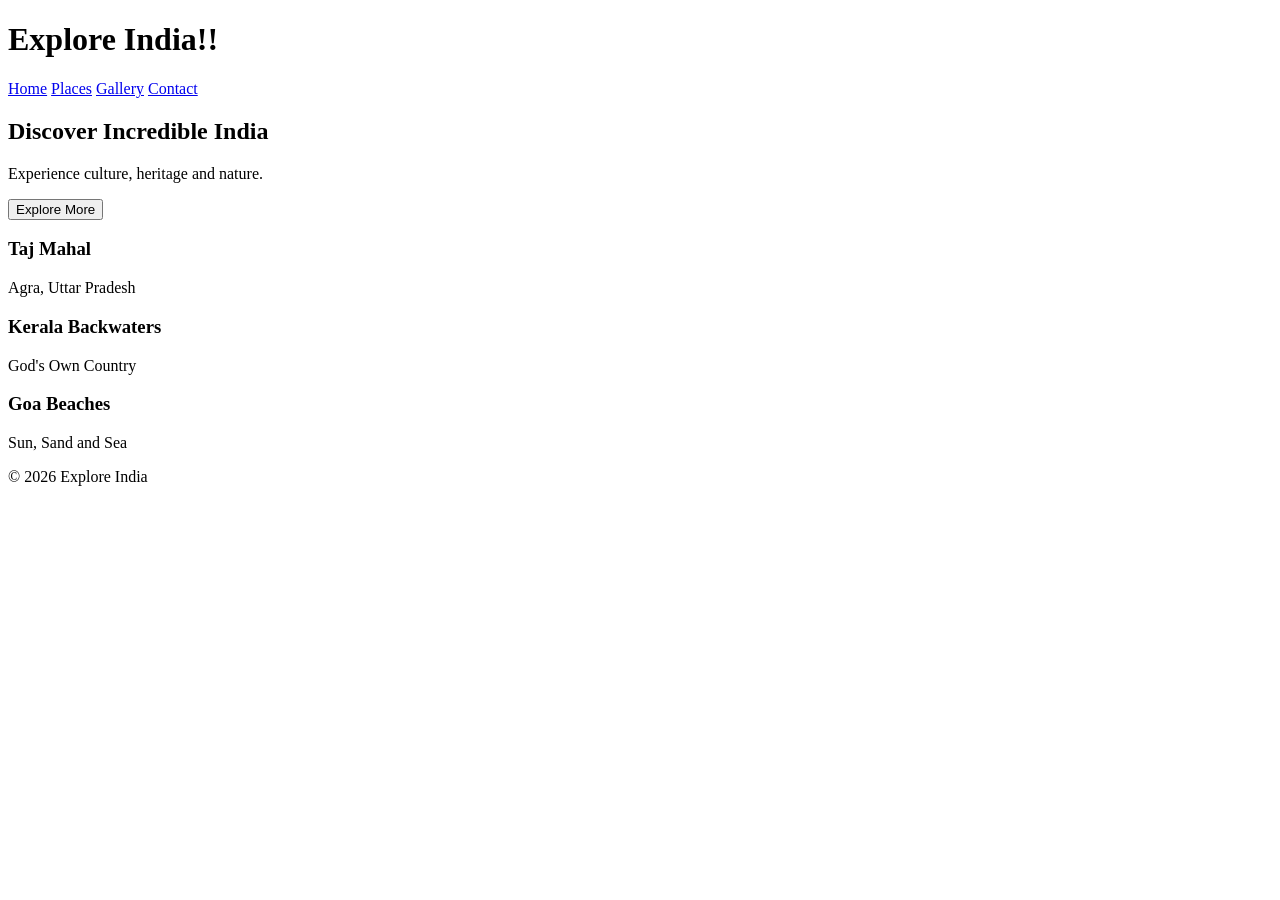
==== index.html @ 3299c6b9 "Add files via upload" ====
<!DOCTYPE html>
<html>
<head>
    <title>Explore India</title>
    <link rel="stylesheet" href="./css/style.css">
</head>
<body>

<header>
    <h1>Explore India!!</h1>

    <nav>
        <a href="#">Home</a>
        <a href="#">Places</a>
        <a href="gallery.html">Gallery</a>
        <a href="#">Contact</a>
    </nav>
</header>

<section class="hero">
    <h2>Discover Incredible India</h2>
    <p>Experience culture, heritage and nature.</p>

    <button onclick="showMessage()">
        Explore More
    </button>
</section>

<section class="places">

    <div class="card">
        <h3>Taj Mahal</h3>
        <p>Agra, Uttar Pradesh</p>
    </div>

    <div class="card">
        <h3>Kerala Backwaters</h3>
        <p>God's Own Country</p>
    </div>

    <div class="card">
        <h3>Goa Beaches</h3>
        <p>Sun, Sand and Sea</p>
    </div>

</section>

<footer>
    <p>© 2026 Explore India</p>
</footer>

<script src="./scripts/script.js"></script>

</body>
</html>
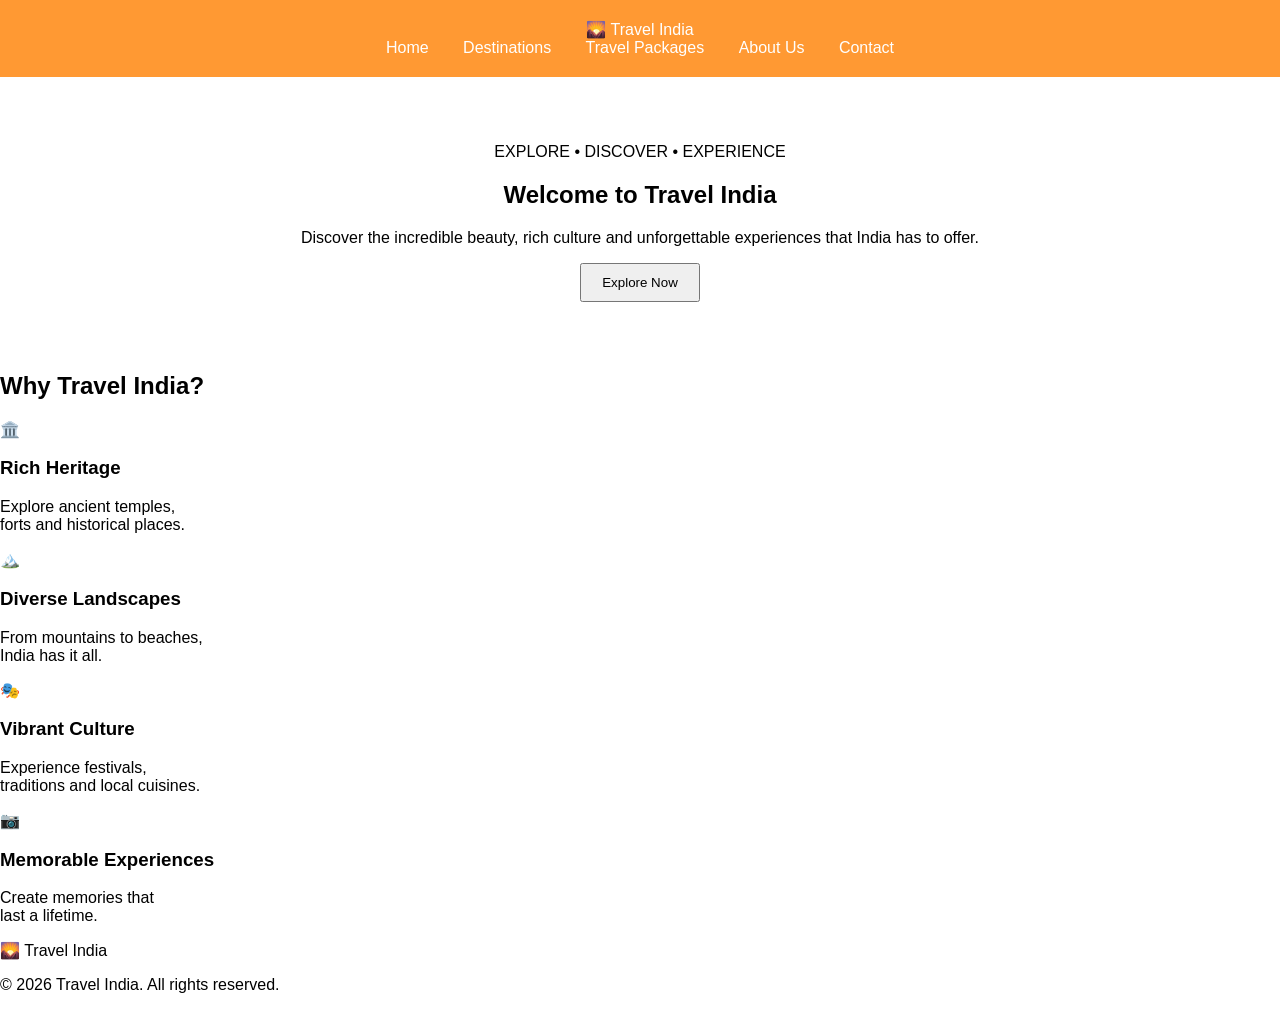
==== commit f829f275: "Update Travel India home page structure" ====
--- a/index.html
+++ b/index.html
@@ -1,55 +1,157 @@
 <!DOCTYPE html>
-<html>
+<html lang="en">
+
 <head>
-    <title>Explore India</title>
-    <link rel="stylesheet" href="./css/style.css">
+    <meta charset="UTF-8">
+    <meta name="viewport" content="width=device-width, initial-scale=1.0">
+
+    <title>Travel India</title>
+
+    <link rel="stylesheet" href="style.css">
 </head>
+
 <body>
 
-<header>
-    <h1>Explore India!!</h1>
+    <!-- Header -->
+    <header class="header">
 
-    <nav>
-        <a href="#">Home</a>
-        <a href="#">Places</a>
-        <a href="gallery.html">Gallery</a>
-        <a href="#">Contact</a>
-    </nav>
-</header>
+        <div class="logo">
+            <span class="logo-icon">🌄</span>
+            <span class="logo-text">Travel India</span>
+        </div>
 
-<section class="hero">
-    <h2>Discover Incredible India</h2>
-    <p>Experience culture, heritage and nature.</p>
+        <nav class="navigation">
+            <a href="index.html" class="active">Home</a>
+            <a href="#">Destinations</a>
+            <a href="#">Travel Packages</a>
+            <a href="#">About Us</a>
+            <a href="contact.html">Contact</a>
+        </nav>
 
-    <button onclick="showMessage()">
-        Explore More
-    </button>
-</section>
+    </header>
 
-<section class="places">
 
-    <div class="card">
-        <h3>Taj Mahal</h3>
-        <p>Agra, Uttar Pradesh</p>
-    </div>
+    <!-- Hero -->
+    <section class="hero">
 
-    <div class="card">
-        <h3>Kerala Backwaters</h3>
-        <p>God's Own Country</p>
-    </div>
+        <div class="hero-content">
 
-    <div class="card">
-        <h3>Goa Beaches</h3>
-        <p>Sun, Sand and Sea</p>
-    </div>
+            <p class="hero-label">
+                EXPLORE • DISCOVER • EXPERIENCE
+            </p>
 
-</section>
+            <h1>
+                Welcome to
+                <span>Travel India</span>
+            </h1>
 
-<footer>
-    <p>© 2026 Explore India</p>
-</footer>
+            <p class="hero-description">
+                Discover the incredible beauty, rich culture and
+                unforgettable experiences that India has to offer.
+            </p>
 
-<script src="./scripts/script.js"></script>
+            <button id="exploreBtn" type="button">
+                Explore Now
+            </button>
+
+        </div>
+
+    </section>
+
+
+    <!-- Why Travel India -->
+    <section class="why-india">
+
+        <h2>Why Travel India?</h2>
+
+        <div class="section-line"></div>
+
+        <div class="why-container">
+
+            <div class="why-card">
+
+                <div class="why-icon heritage-icon">
+                    🏛️
+                </div>
+
+                <h3>Rich Heritage</h3>
+
+                <p>
+                    Explore ancient temples,<br>
+                    forts and historical places.
+                </p>
+
+            </div>
+
+
+            <div class="why-card">
+
+                <div class="why-icon landscape-icon">
+                    🏔️
+                </div>
+
+                <h3>Diverse Landscapes</h3>
+
+                <p>
+                    From mountains to beaches,<br>
+                    India has it all.
+                </p>
+
+            </div>
+
+
+            <div class="why-card">
+
+                <div class="why-icon culture-icon">
+                    🎭
+                </div>
+
+                <h3>Vibrant Culture</h3>
+
+                <p>
+                    Experience festivals,<br>
+                    traditions and local cuisines.
+                </p>
+
+            </div>
+
+
+            <div class="why-card">
+
+                <div class="why-icon experience-icon">
+                    📷
+                </div>
+
+                <h3>Memorable Experiences</h3>
+
+                <p>
+                    Create memories that<br>
+                    last a lifetime.
+                </p>
+
+            </div>
+
+        </div>
+
+    </section>
+
+
+    <!-- Footer -->
+    <footer class="footer">
+
+        <div class="footer-logo">
+            🌄 Travel India
+        </div>
+
+        <p>
+            © 2026 Travel India. All rights reserved.
+        </p>
+
+    </footer>
+
+
+    <script src="script.js"></script>
 
 </body>
+
 </html>
--- a/style.css
+++ b/style.css
@@ -0,0 +1,41 @@
+body{
+    font-family: Arial;
+    margin:0;
+}
+
+header{
+    background:#ff9933;
+    color:white;
+    padding:20px;
+    text-align:center;
+}
+
+nav a{
+    color:white;
+    text-decoration:none;
+    margin:15px;
+}
+
+.hero{
+    text-align:center;
+    padding:50px;
+}
+
+button{
+    padding:10px 20px;
+}
+
+.places{
+    display:flex;
+    justify-content:center;
+    gap:20px;
+    margin:30px;
+}
+
+.card{
+    border:1px solid gray;
+    padding:20px;
+    width:200px;
+}
+
+
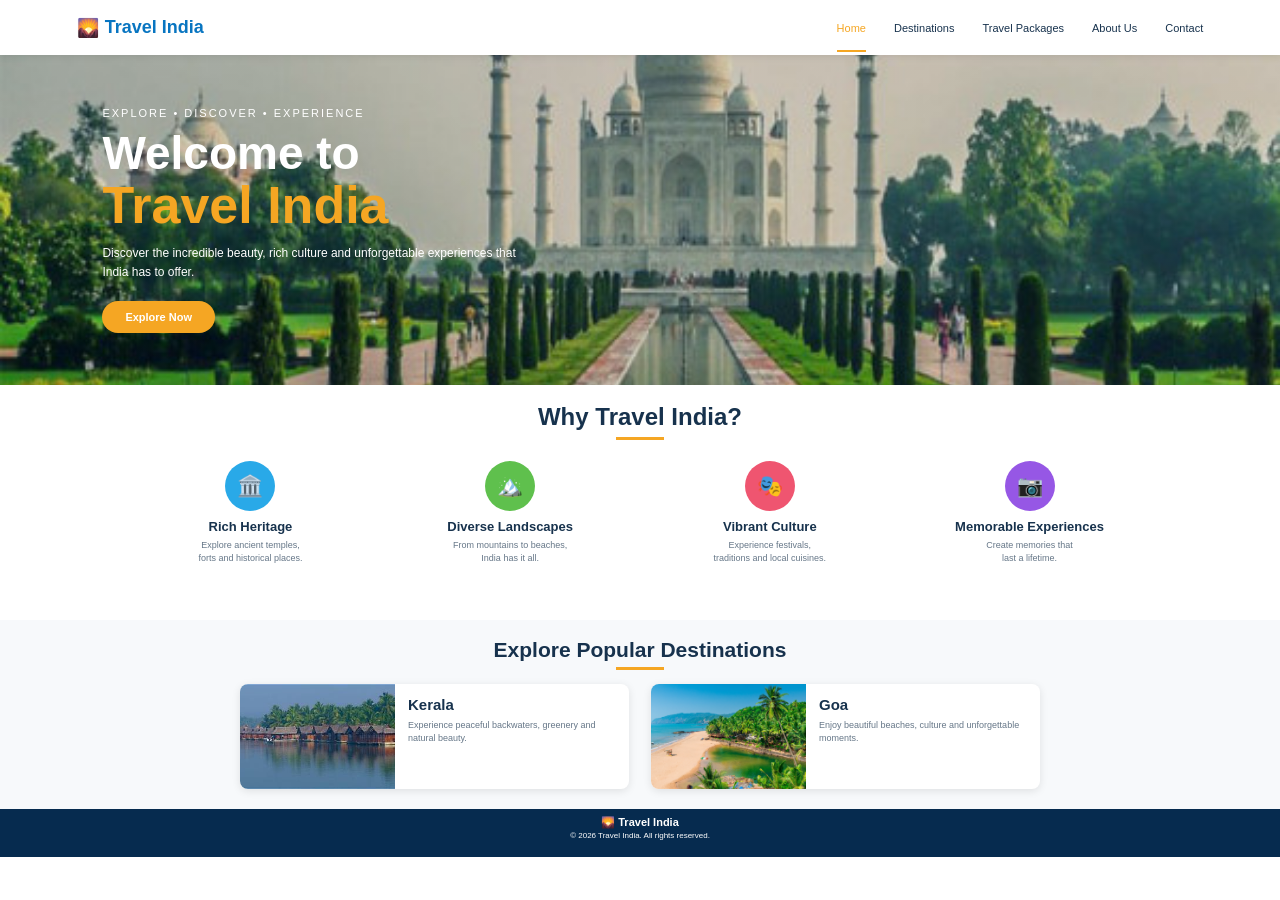
==== commit 03a1a18e: "Refine Travel India home page UI" ====
--- a/index.html
+++ b/index.html
@@ -12,7 +12,10 @@
 
 <body>
 
-    <!-- Header -->
+    <!-- ==============================
+         HEADER
+    =============================== -->
+
     <header class="header">
 
         <div class="logo">
@@ -21,17 +24,36 @@
         </div>
 
         <nav class="navigation">
-            <a href="index.html" class="active">Home</a>
-            <a href="#">Destinations</a>
-            <a href="#">Travel Packages</a>
-            <a href="#">About Us</a>
-            <a href="contact.html">Contact</a>
+
+            <a href="index.html" class="active">
+                Home
+            </a>
+
+            <a href="#">
+                Destinations
+            </a>
+
+            <a href="#">
+                Travel Packages
+            </a>
+
+            <a href="#">
+                About Us
+            </a>
+
+            <a href="contact.html">
+                Contact
+            </a>
+
         </nav>
 
     </header>
 
 
-    <!-- Hero -->
+    <!-- ==============================
+         HERO SECTION
+    =============================== -->
+
     <section class="hero">
 
         <div class="hero-content">
@@ -59,10 +81,15 @@
     </section>
 
 
-    <!-- Why Travel India -->
+    <!-- ==============================
+         WHY TRAVEL INDIA
+    =============================== -->
+
     <section class="why-india">
 
-        <h2>Why Travel India?</h2>
+        <h2>
+            Why Travel India?
+        </h2>
 
         <div class="section-line"></div>
 
@@ -74,10 +101,13 @@
                     🏛️
                 </div>
 
-                <h3>Rich Heritage</h3>
-
-                <p>
-                    Explore ancient temples,<br>
+                <h3>
+                    Rich Heritage
+                </h3>
+
+                <p>
+                    Explore ancient temples,
+                    <br>
                     forts and historical places.
                 </p>
 
@@ -90,10 +120,13 @@
                     🏔️
                 </div>
 
-                <h3>Diverse Landscapes</h3>
-
-                <p>
-                    From mountains to beaches,<br>
+                <h3>
+                    Diverse Landscapes
+                </h3>
+
+                <p>
+                    From mountains to beaches,
+                    <br>
                     India has it all.
                 </p>
 
@@ -106,10 +139,13 @@
                     🎭
                 </div>
 
-                <h3>Vibrant Culture</h3>
-
-                <p>
-                    Experience festivals,<br>
+                <h3>
+                    Vibrant Culture
+                </h3>
+
+                <p>
+                    Experience festivals,
+                    <br>
                     traditions and local cuisines.
                 </p>
 
@@ -122,10 +158,13 @@
                     📷
                 </div>
 
-                <h3>Memorable Experiences</h3>
-
-                <p>
-                    Create memories that<br>
+                <h3>
+                    Memorable Experiences
+                </h3>
+
+                <p>
+                    Create memories that
+                    <br>
                     last a lifetime.
                 </p>
 
@@ -136,7 +175,84 @@
     </section>
 
 
-    <!-- Footer -->
+    <!-- ==============================
+         POPULAR DESTINATIONS
+    =============================== -->
+
+    <section class="destinations">
+
+        <div class="destination-heading">
+
+            <h2>
+                Explore Popular Destinations
+            </h2>
+
+            <div class="section-line"></div>
+
+        </div>
+
+
+        <div class="destination-container">
+
+
+            <!-- KERALA -->
+
+            <div class="destination-card">
+
+                <img
+                    src="kerala.jpg"
+                    alt="Kerala"
+                >
+
+                <div class="destination-content">
+
+                    <h3>
+                        Kerala
+                    </h3>
+
+                    <p>
+                        Experience peaceful backwaters,
+                        greenery and natural beauty.
+                    </p>
+
+                </div>
+
+            </div>
+
+
+            <!-- GOA -->
+
+            <div class="destination-card">
+
+                <img
+                    src="goa.jpeg"
+                    alt="Goa"
+                >
+
+                <div class="destination-content">
+
+                    <h3>
+                        Goa
+                    </h3>
+
+                    <p>
+                        Enjoy beautiful beaches,
+                        culture and unforgettable moments.
+                    </p>
+
+                </div>
+
+            </div>
+
+        </div>
+
+    </section>
+
+
+    <!-- ==============================
+         FOOTER
+    =============================== -->
+
     <footer class="footer">
 
         <div class="footer-logo">
@@ -150,6 +266,8 @@
     </footer>
 
 
+    <!-- JAVASCRIPT -->
+
     <script src="script.js"></script>
 
 </body>
--- a/style.css
+++ b/style.css
@@ -1,41 +1,598 @@
-body{
-    font-family: Arial;
-    margin:0;
-}
-
-header{
-    background:#ff9933;
-    color:white;
-    padding:20px;
-    text-align:center;
-}
-
-nav a{
-    color:white;
-    text-decoration:none;
-    margin:15px;
-}
-
-.hero{
-    text-align:center;
-    padding:50px;
-}
-
-button{
-    padding:10px 20px;
-}
-
-.places{
-    display:flex;
-    justify-content:center;
-    gap:20px;
-    margin:30px;
-}
-
-.card{
-    border:1px solid gray;
-    padding:20px;
-    width:200px;
-}
-
-
+/* ==============================
+   RESET
+================================ */
+
+* {
+    margin: 0;
+    padding: 0;
+    box-sizing: border-box;
+}
+
+html,
+body {
+    width: 100%;
+    min-height: 100%;
+}
+
+body {
+    font-family: Arial, Helvetica, sans-serif;
+    color: #17324d;
+    background-color: #ffffff;
+}
+
+
+/* ==============================
+   HEADER
+================================ */
+
+.header {
+    width: 100%;
+    height: 55px;
+
+    display: flex;
+    align-items: center;
+    justify-content: space-between;
+
+    padding: 0 6%;
+
+    background-color: #ffffff;
+
+    box-shadow: 0 2px 7px rgba(0, 0, 0, 0.08);
+
+    position: relative;
+    z-index: 10;
+}
+
+.logo {
+    display: flex;
+    align-items: center;
+    gap: 6px;
+
+    font-size: 18px;
+    font-weight: bold;
+
+    color: #0875c1;
+}
+
+.logo-icon {
+    font-size: 18px;
+}
+
+.logo-text {
+    color: #0875c1;
+}
+
+.navigation {
+    display: flex;
+    align-items: center;
+    gap: 28px;
+}
+
+.navigation a {
+    text-decoration: none;
+
+    color: #17324d;
+
+    font-size: 11px;
+
+    padding: 19px 0 16px;
+
+    border-bottom: 2px solid transparent;
+
+    transition: 0.3s;
+}
+
+.navigation a:hover {
+    color: #f5a623;
+}
+
+.navigation a.active {
+    color: #f5a623;
+
+    border-bottom: 2px solid #f5a623;
+}
+
+
+/* ==============================
+   HERO SECTION
+================================ */
+
+.hero {
+    width: 100%;
+
+    height: 330px;
+
+    display: flex;
+
+    align-items: center;
+
+    position: relative;
+
+    overflow: hidden;
+
+    background-image:
+        linear-gradient(
+            rgba(0, 30, 55, 0.15),
+            rgba(0, 30, 55, 0.15)
+        ),
+        url("tajmahal.jpg");
+
+    background-size: cover;
+
+    background-position: center center;
+
+    background-repeat: no-repeat;
+}
+
+.hero-content {
+    width: 520px;
+
+    margin-left: 8%;
+
+    color: #ffffff;
+
+    position: relative;
+
+    z-index: 2;
+}
+
+.hero-label {
+    font-size: 11px;
+
+    font-weight: 500;
+
+    letter-spacing: 2px;
+
+    margin-bottom: 10px;
+
+    color: #ffffff;
+}
+
+.hero h1 {
+    font-size: 46px;
+
+    line-height: 1.05;
+
+    font-weight: 700;
+
+    color: #ffffff;
+
+    margin-bottom: 12px;
+}
+
+.hero h1 span {
+    display: block;
+
+    color: #f5a623;
+
+    font-size: 52px;
+
+    line-height: 1.05;
+}
+
+.hero-description {
+    width: 440px;
+
+    font-size: 12px;
+
+    line-height: 1.6;
+
+    color: #ffffff;
+
+    margin-bottom: 18px;
+}
+
+.hero button {
+    border: none;
+
+    background-color: #f5a623;
+
+    color: #ffffff;
+
+    font-size: 11px;
+
+    font-weight: 600;
+
+    padding: 10px 23px;
+
+    border-radius: 20px;
+
+    cursor: pointer;
+
+    transition: 0.3s;
+}
+
+.hero button:hover {
+    background-color: #e79412;
+
+    transform: translateY(-2px);
+}
+
+
+/* ==============================
+   WHY TRAVEL INDIA
+================================ */
+
+.why-india {
+    width: 100%;
+
+    height: 235px;
+
+    padding: 18px 6% 15px;
+
+    text-align: center;
+
+    background-color: #ffffff;
+}
+
+.why-india h2 {
+    font-size: 24px;
+
+    color: #17324d;
+
+    margin-bottom: 6px;
+}
+
+.section-line {
+    width: 48px;
+
+    height: 3px;
+
+    background-color: #f5a623;
+
+    margin: 0 auto 18px;
+}
+
+.why-container {
+    width: 90%;
+
+    max-width: 1050px;
+
+    margin: 0 auto;
+
+    display: grid;
+
+    grid-template-columns: repeat(4, 1fr);
+
+    gap: 25px;
+}
+
+.why-card {
+    text-align: center;
+
+    padding: 3px 10px;
+}
+
+.why-icon {
+    width: 50px;
+
+    height: 50px;
+
+    margin: 0 auto 8px;
+
+    border-radius: 50%;
+
+    display: flex;
+
+    align-items: center;
+
+    justify-content: center;
+
+    font-size: 21px;
+}
+
+.heritage-icon {
+    background-color: #29a9e8;
+}
+
+.landscape-icon {
+    background-color: #5fc04d;
+}
+
+.culture-icon {
+    background-color: #ef5570;
+}
+
+.experience-icon {
+    background-color: #9657e5;
+}
+
+.why-card h3 {
+    font-size: 13px;
+
+    color: #17324d;
+
+    margin-bottom: 5px;
+}
+
+.why-card p {
+    font-size: 9px;
+
+    line-height: 1.45;
+
+    color: #667788;
+}
+
+
+/* ==============================
+   DESTINATIONS
+================================ */
+
+.destinations {
+    width: 100%;
+
+    padding: 18px 6% 20px;
+
+    background-color: #f7f9fb;
+
+    text-align: center;
+}
+
+.destination-heading h2 {
+    font-size: 21px;
+
+    color: #17324d;
+
+    margin-bottom: 5px;
+}
+
+.destination-heading .section-line {
+    margin-bottom: 14px;
+}
+
+.destination-container {
+    width: 80%;
+
+    max-width: 800px;
+
+    margin: 0 auto;
+
+    display: grid;
+
+    grid-template-columns: repeat(2, 1fr);
+
+    gap: 22px;
+}
+
+.destination-card {
+    background-color: #ffffff;
+
+    border-radius: 8px;
+
+    overflow: hidden;
+
+    box-shadow: 0 2px 8px rgba(0, 0, 0, 0.10);
+
+    text-align: left;
+
+    display: flex;
+
+    height: 105px;
+}
+
+.destination-card img {
+    width: 155px;
+
+    height: 105px;
+
+    object-fit: cover;
+
+    flex-shrink: 0;
+}
+
+.destination-content {
+    padding: 12px 13px;
+}
+
+.destination-content h3 {
+    font-size: 15px;
+
+    color: #17324d;
+
+    margin-bottom: 6px;
+}
+
+.destination-content p {
+    font-size: 9px;
+
+    line-height: 1.45;
+
+    color: #667788;
+}
+
+
+/* ==============================
+   FOOTER
+================================ */
+
+.footer {
+    width: 100%;
+
+    height: 48px;
+
+    background-color: #062b4f;
+
+    color: #ffffff;
+
+    text-align: center;
+
+    padding: 7px 20px;
+
+    font-size: 8px;
+}
+
+.footer-logo {
+    font-size: 11px;
+
+    font-weight: bold;
+
+    margin-bottom: 2px;
+}
+
+
+/* ==============================
+   RESPONSIVE
+================================ */
+
+@media (max-width: 900px) {
+
+    .navigation {
+        gap: 18px;
+    }
+
+    .hero-content {
+        margin-left: 6%;
+    }
+
+    .destination-container {
+        width: 90%;
+    }
+}
+
+
+@media (max-width: 800px) {
+
+    .header {
+        padding: 0 20px;
+    }
+
+    .navigation {
+        gap: 15px;
+    }
+
+    .navigation a {
+        font-size: 10px;
+    }
+
+    .hero {
+        height: 300px;
+    }
+
+    .hero-content {
+        margin-left: 6%;
+    }
+
+    .hero h1 {
+        font-size: 40px;
+    }
+
+    .hero h1 span {
+        font-size: 45px;
+    }
+
+    .why-container {
+        width: 100%;
+
+        gap: 15px;
+    }
+
+    .destination-container {
+        width: 95%;
+    }
+}
+
+
+@media (max-width: 650px) {
+
+    .header {
+        height: auto;
+
+        padding: 10px 15px;
+
+        flex-direction: column;
+
+        gap: 5px;
+    }
+
+    .navigation {
+        flex-wrap: wrap;
+
+        justify-content: center;
+
+        gap: 12px;
+    }
+
+    .navigation a {
+        padding: 5px;
+
+        font-size: 10px;
+    }
+
+    .hero {
+        height: 300px;
+    }
+
+    .hero-content {
+        width: 80%;
+
+        margin-left: 7%;
+    }
+
+    .hero h1 {
+        font-size: 32px;
+    }
+
+    .hero h1 span {
+        font-size: 36px;
+    }
+
+    .hero-description {
+        width: 90%;
+
+        font-size: 10px;
+    }
+
+    .why-india {
+        height: auto;
+    }
+
+    .why-container {
+        grid-template-columns: repeat(2, 1fr);
+
+        row-gap: 20px;
+    }
+
+    .destinations {
+        padding-bottom: 25px;
+    }
+
+    .destination-container {
+        grid-template-columns: 1fr;
+
+        width: 90%;
+    }
+}
+
+
+@media (max-width: 400px) {
+
+    .hero {
+        height: 280px;
+    }
+
+    .hero-content {
+        width: 85%;
+    }
+
+    .hero h1 {
+        font-size: 29px;
+    }
+
+    .hero h1 span {
+        font-size: 33px;
+    }
+
+    .why-container {
+        grid-template-columns: 1fr;
+    }
+
+    .destination-card {
+        height: 100px;
+    }
+
+    .destination-card img {
+        width: 135px;
+
+        height: 100px;
+    }
+}
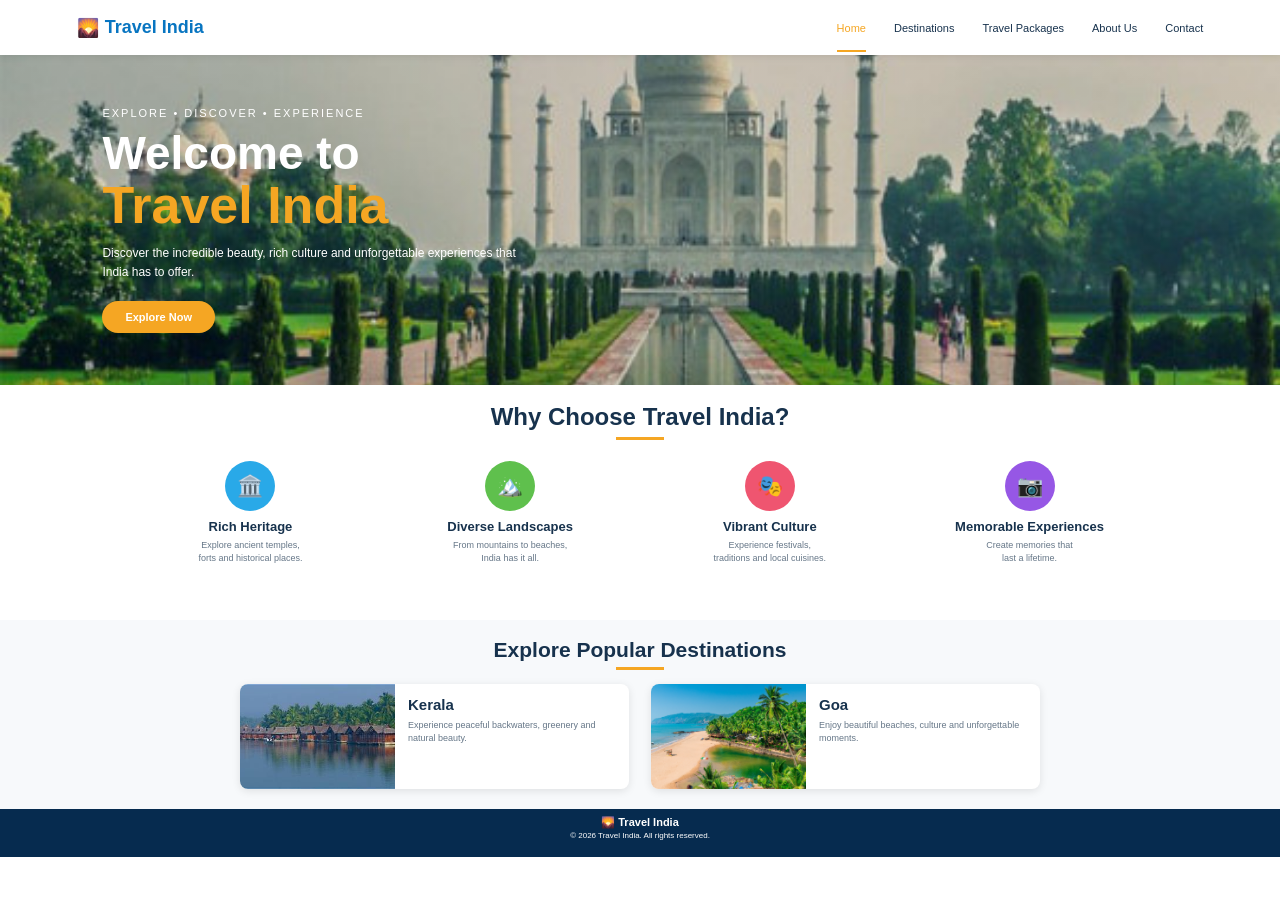
==== commit 1f2ad192: "Update Why Travel India heading" ====
--- a/index.html
+++ b/index.html
@@ -87,9 +87,7 @@
 
     <section class="why-india">
 
-        <h2>
-            Why Travel India?
-        </h2>
+       <h2>Why Choose Travel India?</h2>
 
         <div class="section-line"></div>
 
--- a/style.css
+++ b/style.css
@@ -595,4 +595,410 @@
 
         height: 100px;
     }
+}
+/* ==============================
+   CONTACT HERO
+================================ */
+
+.contact-hero {
+    width: 100%;
+
+    height: 155px;
+
+    display: flex;
+
+    align-items: center;
+
+    justify-content: center;
+
+    text-align: center;
+
+    position: relative;
+
+    overflow: hidden;
+
+    background-image:
+        linear-gradient(
+            rgba(0, 40, 70, 0.42),
+            rgba(0, 40, 70, 0.42)
+        ),
+        url("kerala.jpg");
+
+    background-size: cover;
+
+    background-position: center center;
+
+    background-repeat: no-repeat;
+}
+
+.contact-hero-content {
+    position: relative;
+
+    z-index: 2;
+
+    color: #ffffff;
+}
+
+.contact-label {
+    font-size: 10px;
+
+    letter-spacing: 3px;
+
+    margin-bottom: 7px;
+
+    color: #ffffff;
+}
+
+.contact-hero h1 {
+    font-size: 40px;
+
+    line-height: 1;
+
+    color: #ffffff;
+
+    margin-bottom: 8px;
+}
+
+.contact-hero h1 span {
+    color: #f5a623;
+}
+
+.contact-hero p:last-child {
+    width: 560px;
+
+    max-width: 90vw;
+
+    margin: 0 auto;
+
+    font-size: 11px;
+
+    line-height: 1.5;
+
+    color: #ffffff;
+}
+
+
+/* ==============================
+   CONTACT SECTION
+================================ */
+
+.contact-section {
+    width: 100%;
+
+    min-height: 425px;
+
+    padding: 18px 6% 35px;
+
+    display: grid;
+
+    grid-template-columns: 42% 58%;
+
+    gap: 18px;
+
+    background-color: #ffffff;
+}
+
+
+/* ==============================
+   CONTACT INFORMATION
+================================ */
+
+.contact-information {
+    background-color: #f0f7fc;
+
+    border-radius: 4px;
+
+    padding: 17px 20px;
+
+    min-height: 315px;
+}
+
+.contact-information > h2 {
+    font-size: 16px;
+
+    color: #17324d;
+
+    margin-bottom: 16px;
+}
+
+.contact-item {
+    display: flex;
+
+    align-items: center;
+
+    gap: 12px;
+
+    margin-bottom: 14px;
+}
+
+.contact-icon {
+    width: 32px;
+
+    height: 32px;
+
+    min-width: 32px;
+
+    border-radius: 50%;
+
+    display: flex;
+
+    align-items: center;
+
+    justify-content: center;
+
+    color: #ffffff;
+
+    font-size: 14px;
+
+    font-weight: bold;
+}
+
+.email-icon {
+    background-color: #29a9e8;
+}
+
+.phone-icon {
+    background-color: #5fc04d;
+}
+
+.address-icon {
+    background-color: #ef5570;
+}
+
+.contact-details h3 {
+    font-size: 11px;
+
+    color: #17324d;
+
+    margin-bottom: 3px;
+}
+
+.contact-details p {
+    font-size: 10px;
+
+    line-height: 1.45;
+
+    color: #667788;
+}
+
+
+/* ==============================
+   FOLLOW US
+================================ */
+
+.follow-us {
+    margin-top: 9px;
+}
+
+.follow-us h3 {
+    font-size: 11px;
+
+    color: #17324d;
+
+    margin-bottom: 7px;
+}
+
+.social-icons {
+    display: flex;
+
+    gap: 8px;
+}
+
+.social-icons a {
+    width: 22px;
+
+    height: 22px;
+
+    border-radius: 50%;
+
+    display: flex;
+
+    align-items: center;
+
+    justify-content: center;
+
+    background-color: #17324d;
+
+    color: #ffffff;
+
+    text-decoration: none;
+
+    font-size: 9px;
+
+    font-weight: bold;
+}
+
+.social-icons a:hover {
+    background-color: #f5a623;
+}
+
+
+/* ==============================
+   CONTACT FORM
+================================ */
+
+.contact-form-container {
+    padding: 2px 0;
+}
+
+.contact-form-container h2 {
+    font-size: 16px;
+
+    color: #17324d;
+
+    padding-bottom: 8px;
+
+    margin-bottom: 9px;
+
+    border-bottom: 2px solid #f5a623;
+}
+
+.contact-form {
+    width: 100%;
+}
+
+.form-group {
+    width: 100%;
+
+    margin-bottom: 9px;
+}
+
+.form-group input,
+.form-group select,
+.form-group textarea {
+    width: 100%;
+
+    border: 1px solid #d9e1e8;
+
+    border-radius: 3px;
+
+    background-color: #ffffff;
+
+    color: #17324d;
+
+    font-family: Arial, Helvetica, sans-serif;
+
+    font-size: 10px;
+
+    outline: none;
+
+    transition: 0.2s;
+}
+
+.form-group input,
+.form-group select {
+    height: 31px;
+
+    padding: 0 10px;
+}
+
+.form-group textarea {
+    height: 78px;
+
+    padding: 9px 10px;
+
+    resize: none;
+}
+
+.form-group input:focus,
+.form-group select:focus,
+.form-group textarea:focus {
+    border-color: #f5a623;
+
+    box-shadow: 0 0 3px rgba(245, 166, 35, 0.25);
+}
+
+.form-group input::placeholder,
+.form-group textarea::placeholder {
+    color: #9aa8b5;
+}
+
+.send-message-btn {
+    width: 100%;
+
+    height: 31px;
+
+    border: none;
+
+    border-radius: 16px;
+
+    background-color: #f5a623;
+
+    color: #ffffff;
+
+    font-size: 10px;
+
+    font-weight: 600;
+
+    cursor: pointer;
+
+    transition: 0.3s;
+}
+
+.send-message-btn span {
+    margin-right: 5px;
+}
+
+.send-message-btn:hover {
+    background-color: #e79412;
+
+    transform: translateY(-1px);
+}
+
+
+/* ==============================
+   CONTACT RESPONSIVE
+================================ */
+
+@media (max-width: 900px) {
+
+    .contact-section {
+        grid-template-columns: 1fr 1.4fr;
+
+        padding-left: 4%;
+
+        padding-right: 4%;
+    }
+}
+
+
+@media (max-width: 650px) {
+
+    .contact-hero {
+        height: 160px;
+    }
+
+    .contact-hero h1 {
+        font-size: 32px;
+    }
+
+    .contact-section {
+        grid-template-columns: 1fr;
+
+        gap: 15px;
+
+        padding: 15px 5% 20px;
+
+        min-height: auto;
+    }
+
+    .contact-information {
+        min-height: auto;
+    }
+}
+
+
+@media (max-width: 400px) {
+
+    .contact-hero {
+        height: 150px;
+    }
+
+    .contact-hero h1 {
+        font-size: 28px;
+    }
+
+    .contact-hero p:last-child {
+        font-size: 9px;
+    }
 }
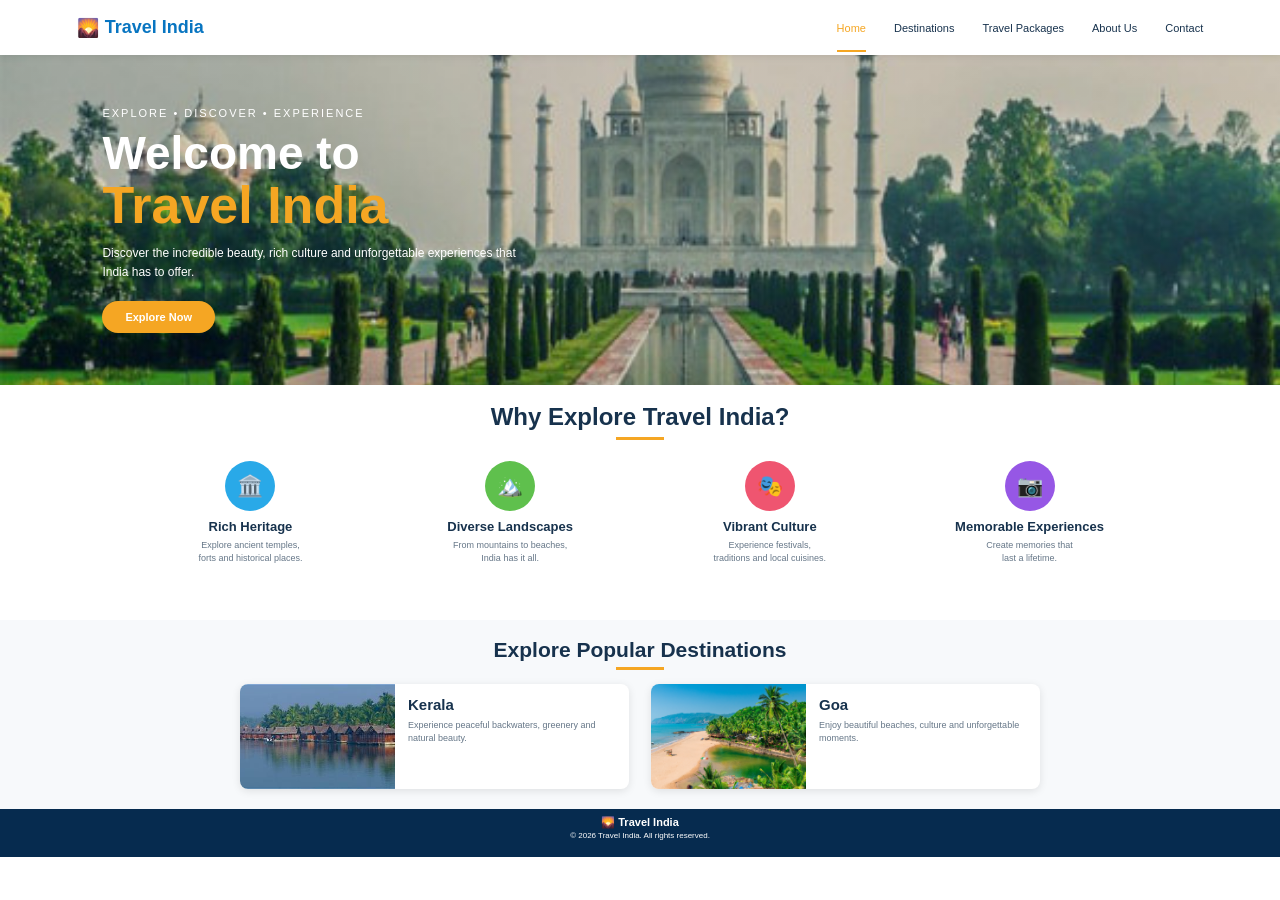
==== commit fc6c5bbe: "Update Why Travel India section heading" ====
--- a/index.html
+++ b/index.html
@@ -87,7 +87,9 @@
 
     <section class="why-india">
 
-       <h2>Why Choose Travel India?</h2>
+        <h2>
+            Why Explore Travel India?
+        </h2>
 
         <div class="section-line"></div>
 
@@ -197,10 +199,7 @@
 
             <div class="destination-card">
 
-                <img
-                    src="kerala.jpg"
-                    alt="Kerala"
-                >
+                <img src="kerala.jpg" alt="Kerala">
 
                 <div class="destination-content">
 
@@ -222,10 +221,7 @@
 
             <div class="destination-card">
 
-                <img
-                    src="goa.jpeg"
-                    alt="Goa"
-                >
+                <img src="goa.jpeg" alt="Goa">
 
                 <div class="destination-content">
 
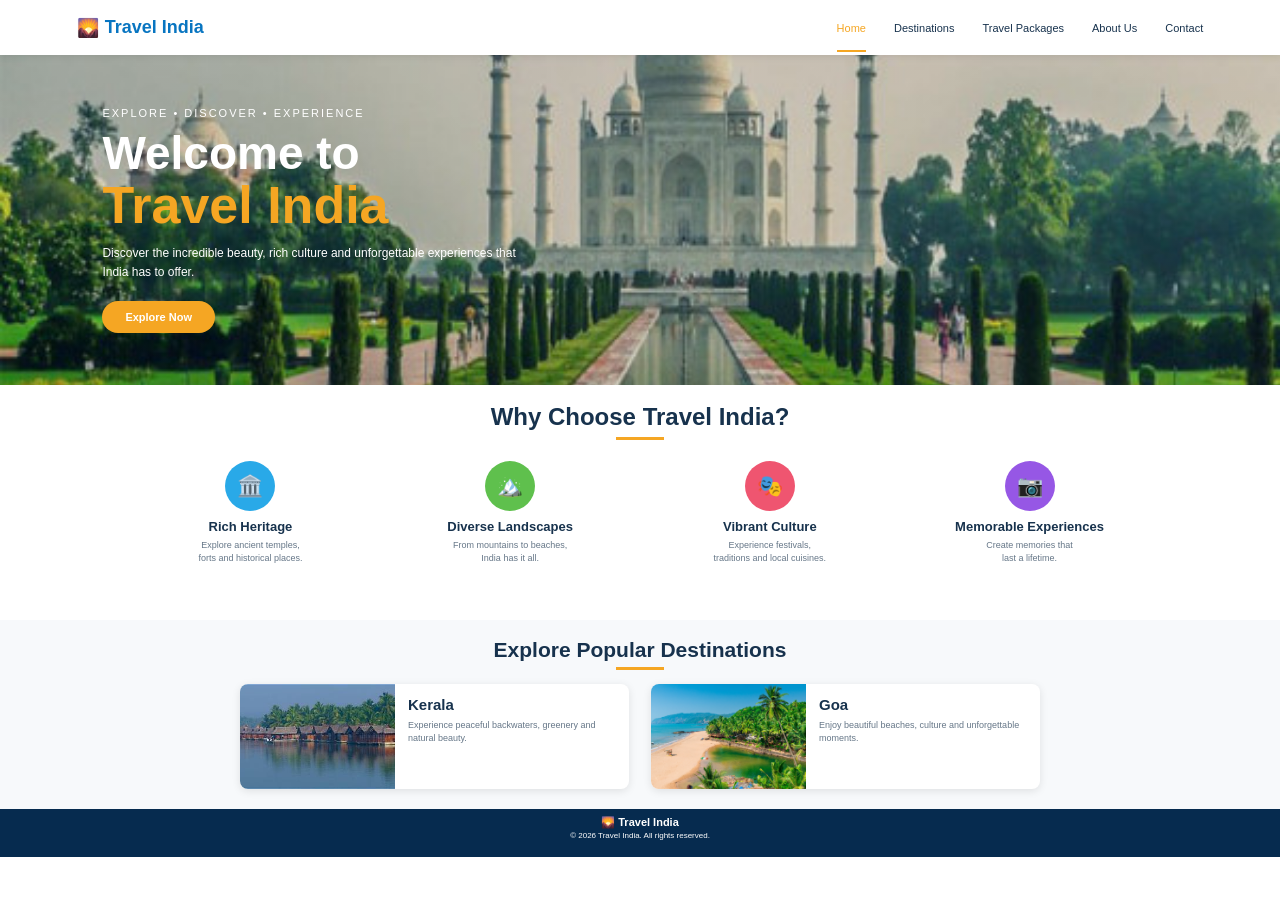
==== commit c6fe0534: "Resolve merge conflict in Why Travel India heading" ====
--- a/index.html
+++ b/index.html
@@ -87,9 +87,7 @@
 
     <section class="why-india">
 
-        <h2>
-            Why Explore Travel India?
-        </h2>
+        <h2>Why Choose Travel India?</h2>
 
         <div class="section-line"></div>
 
